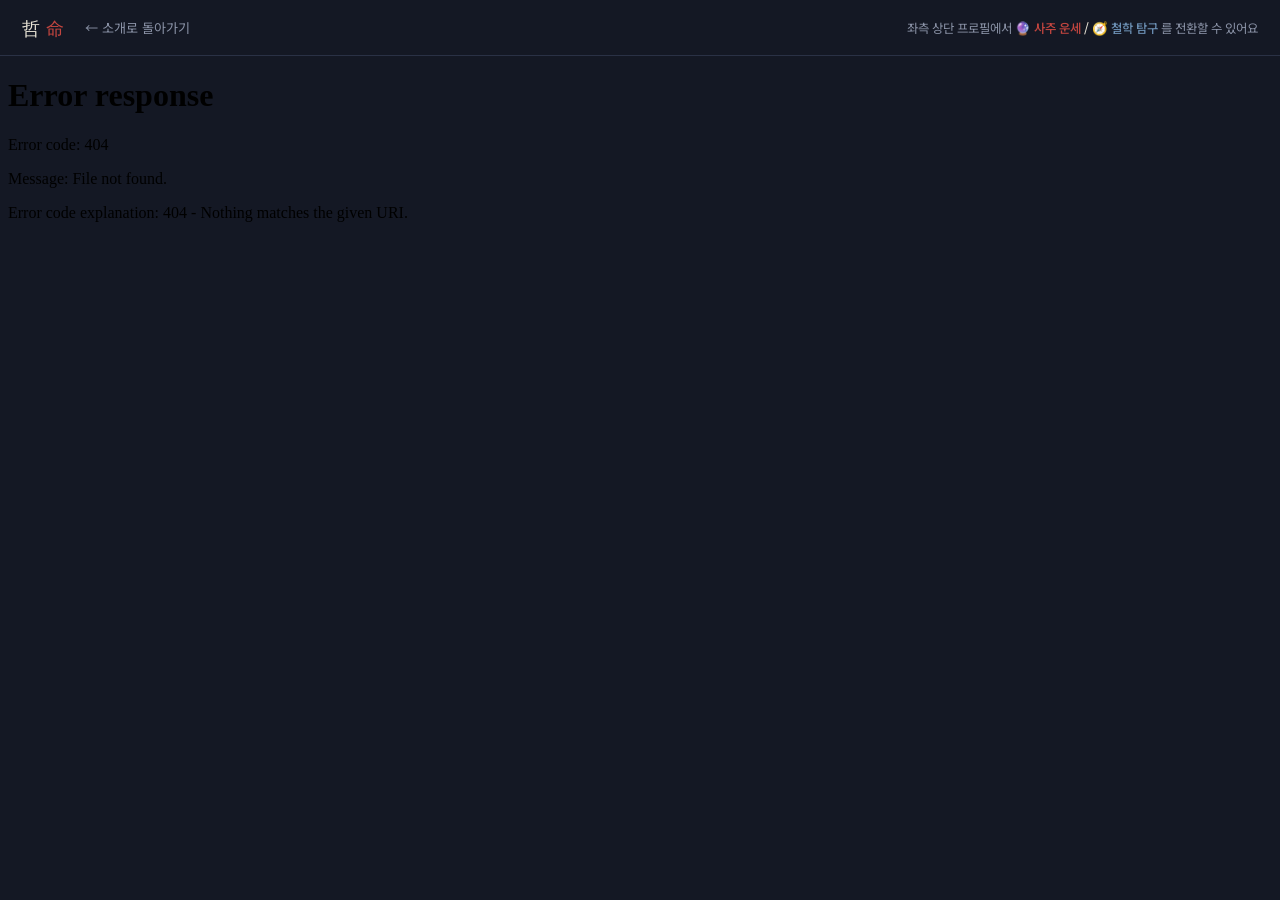
==== web/app.html @ 420e6d3f "채팅 UI를 랜딩(哲命) 디자인으로 통일 + 웹페이지 셸 임베드(/app) - public/theme.json: Chainlit CSS 변수(청묵 배경·인주 primary·한지 텍" ====
<!DOCTYPE html>
<html lang="ko">
<head>
<meta charset="utf-8">
<meta name="viewport" content="width=device-width, initial-scale=1">
<title>哲命 — 탐구</title>
<meta name="description" content="哲命 채팅 — 사주 운세와 철학 탐구를 한 화면에서.">
<link rel="icon" href="data:image/svg+xml,<svg xmlns='http://www.w3.org/2000/svg' viewBox='0 0 100 100'><rect width='100' height='100' rx='14' fill='%23c2453f'/><text x='50' y='68' font-size='52' text-anchor='middle' fill='%23e9e4d6' font-family='serif'>命</text></svg>">
<link rel="preconnect" href="https://fonts.googleapis.com">
<link rel="preconnect" href="https://fonts.gstatic.com" crossorigin>
<link href="https://fonts.googleapis.com/css2?family=Gowun+Batang:wght@400;700&family=IBM+Plex+Mono:wght@400;500&family=Noto+Sans+KR:wght@400;500;700&display=swap" rel="stylesheet">
<style>
  :root{
    --ink:#141824; --ink-deep:#0e111a; --paper:#e9e4d6;
    --vermilion:#c2453f; --aegean:#6b8fb3; --mist:#8b93a7; --line:#2a3145;
    --disp:"Gowun Batang",serif; --body:"Noto Sans KR",sans-serif; --mono:"IBM Plex Mono",monospace;
    --nav-h:56px;
  }
  *{margin:0;padding:0;box-sizing:border-box}
  html,body{height:100%}
  body{background:var(--ink);color:var(--paper);font-family:var(--body);overflow:hidden}
  a{color:inherit;text-decoration:none}

  nav{height:var(--nav-h);display:flex;align-items:center;justify-content:space-between;
      padding:0 22px;border-bottom:1px solid var(--line);background:var(--ink)}
  .brand{font-family:var(--disp);font-size:1.15rem;letter-spacing:.35em;display:flex;align-items:center;gap:14px}
  .brand em{font-style:normal;color:var(--vermilion)}
  .back{font-size:.82rem;color:var(--mist);letter-spacing:0;font-family:var(--body)}
  .back:hover{color:var(--paper)}
  .hint{font-size:.78rem;color:var(--mist)}
  .hint b{color:var(--paper);font-weight:500}
  .hint .v{color:var(--vermilion)} .hint .a{color:var(--aegean)}
  @media(max-width:680px){.hint{display:none}}

  main{height:calc(100% - var(--nav-h));position:relative}
  iframe{width:100%;height:100%;border:0;display:block;opacity:0;transition:opacity .4s ease}
  iframe.ready{opacity:1}

  /* 로딩 — iframe 이 뜨기 전 도장이 잠깐 숨 쉰다 */
  .loading{position:absolute;inset:0;display:flex;flex-direction:column;gap:18px;
           align-items:center;justify-content:center;color:var(--mist);font-size:.85rem;
           background:var(--ink);transition:opacity .4s ease;pointer-events:none}
  .loading.done{opacity:0}
  .loading .seal{width:64px;height:64px;border:3px solid var(--vermilion);border-radius:6px;
                 color:var(--vermilion);font-family:var(--disp);font-weight:700;font-size:1.35rem;
                 display:flex;align-items:center;justify-content:center;
                 writing-mode:vertical-rl;text-orientation:upright;transform:rotate(6deg);
                 animation:breathe 1.6s ease-in-out infinite}
  @keyframes breathe{0%,100%{opacity:.5}50%{opacity:1}}
  @media(prefers-reduced-motion:reduce){.loading .seal{animation:none;opacity:.9}}
</style>
</head>
<body>

<nav>
  <span class="brand"><a href="/">哲<em>命</em></a><a class="back" href="/">← 소개로 돌아가기</a></span>
  <span class="hint">좌측 상단 프로필에서 <b><span class="v">🔮 사주 운세</span> / <span class="a">🧭 철학 탐구</span></b> 를 전환할 수 있어요</span>
</nav>

<main>
  <div class="loading" id="loading" aria-hidden="true">
    <div class="seal">知命</div>
    <span>두 렌즈를 닦는 중…</span>
  </div>
  <iframe id="chat" src="/chat" title="哲命 채팅 — 사주 운세 · 철학 탐구"
          allow="clipboard-write"></iframe>
</main>

<script>
  const frame = document.getElementById("chat");
  const loading = document.getElementById("loading");
  frame.addEventListener("load", () => {
    // Chainlit 앱 부트스트랩 여유를 약간 두고 전환
    setTimeout(() => { frame.classList.add("ready"); loading.classList.add("done"); }, 350);
  });
</script>
</body>
</html>
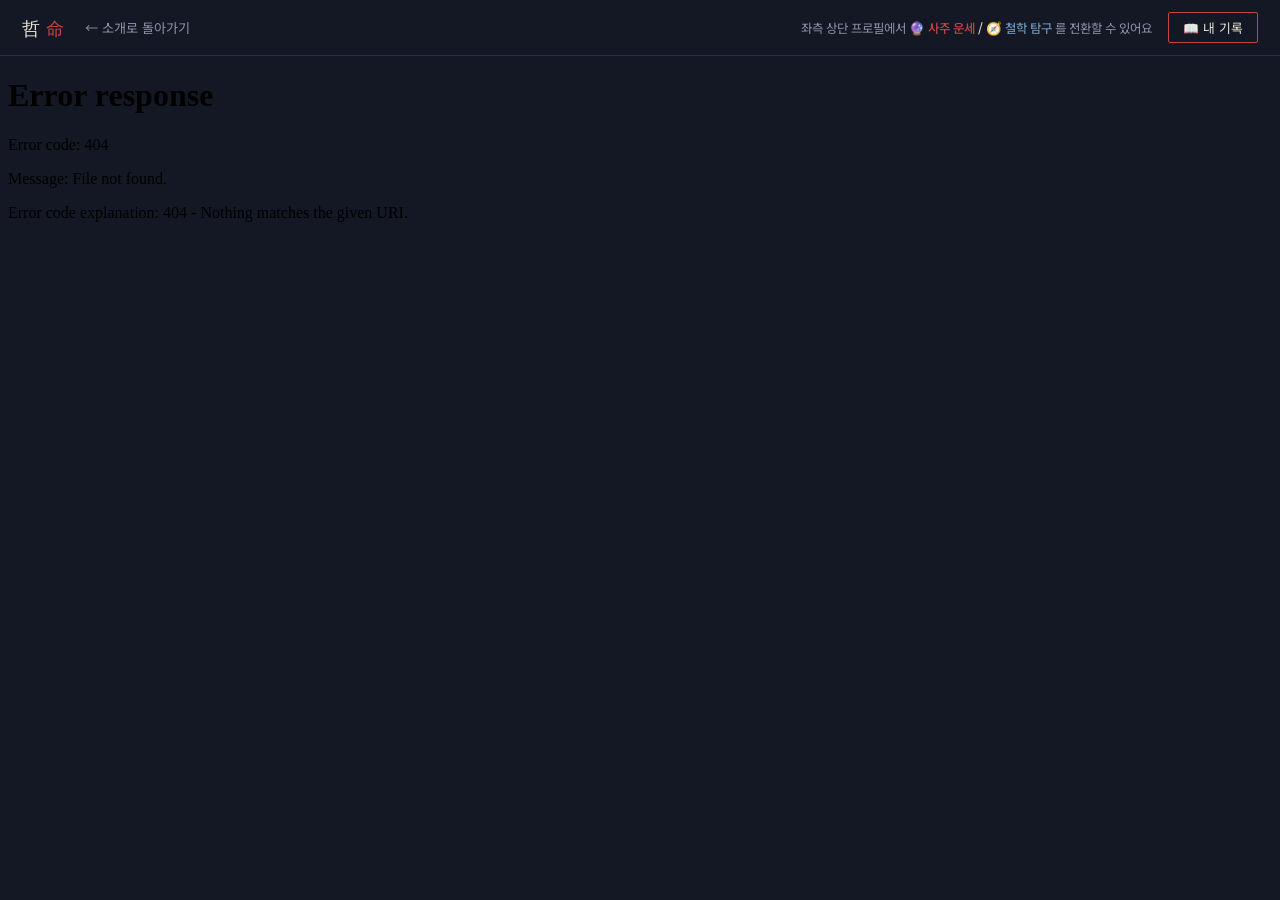
==== commit 101c65a6: "피드백 반영: /me 진입 버튼 + 답변 형식 통일(존댓말·굵게 정규화) + 표 정리 ① /me 로 가는 길이 없던 문제: - /app 셸 nav '📖 내 기록' 버튼 + 랜딩 n" ====
--- a/web/app.html
+++ b/web/app.html
@@ -30,6 +30,10 @@
   .hint{font-size:.78rem;color:var(--mist)}
   .hint b{color:var(--paper);font-weight:500}
   .hint .v{color:var(--vermilion)} .hint .a{color:var(--aegean)}
+  .right{display:flex;align-items:center;gap:16px}
+  .me-btn{border:1px solid var(--vermilion);border-radius:2px;padding:5px 14px;
+          font-size:.8rem;color:var(--paper);white-space:nowrap;transition:background .2s}
+  .me-btn:hover{background:var(--vermilion)}
   @media(max-width:680px){.hint{display:none}}
 
   main{height:calc(100% - var(--nav-h));position:relative}
@@ -54,7 +58,10 @@
 
 <nav>
   <span class="brand"><a href="/">哲<em>命</em></a><a class="back" href="/">← 소개로 돌아가기</a></span>
-  <span class="hint">좌측 상단 프로필에서 <b><span class="v">🔮 사주 운세</span> / <span class="a">🧭 철학 탐구</span></b> 를 전환할 수 있어요</span>
+  <span class="right">
+    <span class="hint">좌측 상단 프로필에서 <b><span class="v">🔮 사주 운세</span> / <span class="a">🧭 철학 탐구</span></b> 를 전환할 수 있어요</span>
+    <a class="me-btn" href="/me" title="저장된 사주·철학·통합 리포트 다시 보기 (채팅과 같은 계정)">📖 내 기록</a>
+  </span>
 </nav>
 
 <main>
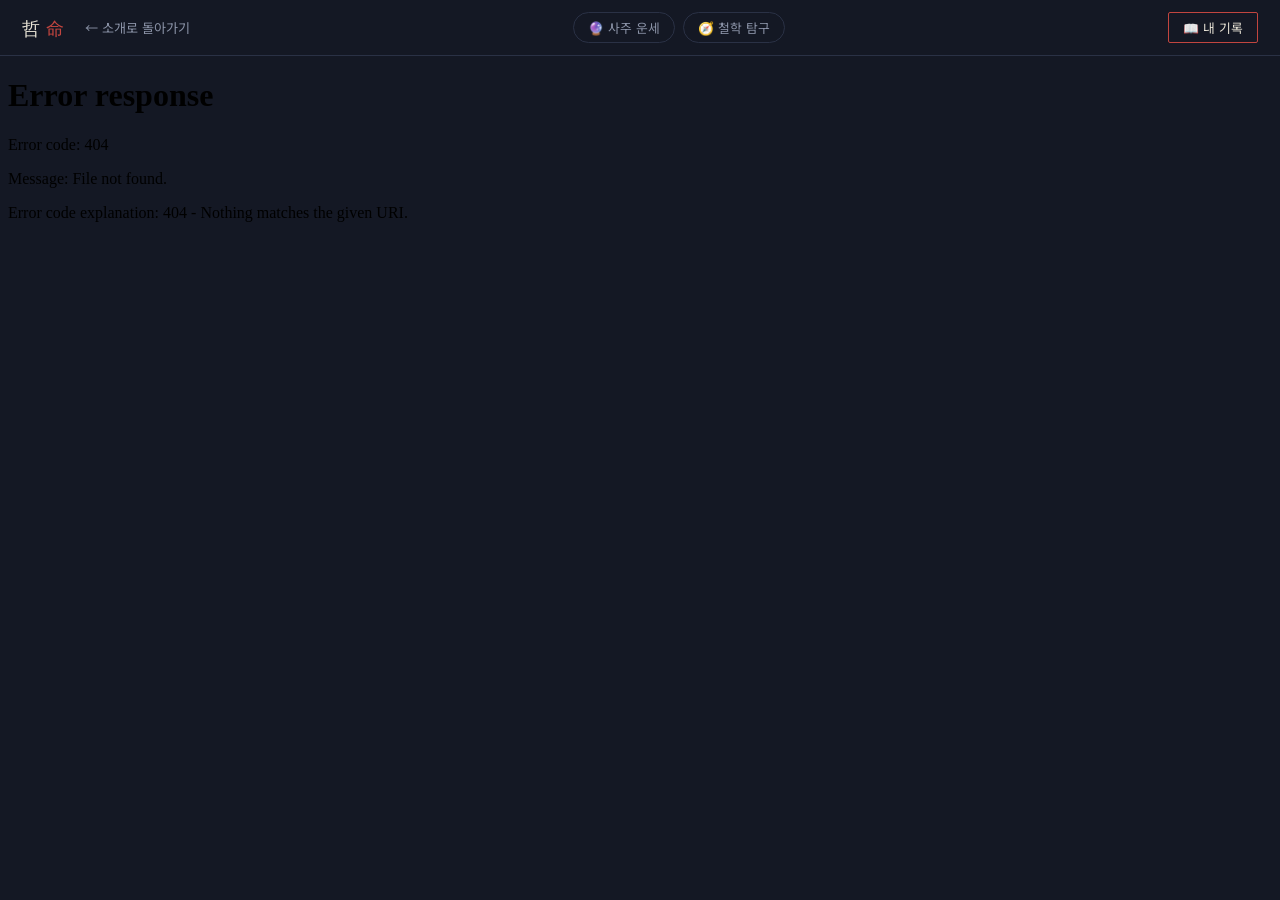
==== commit c97da628: "UX: 랜딩→채팅 서비스 직행 + 셸 서비스 탭 + 로그인 화면 안내 랜딩에서 채팅까지의 마찰 제거: - 랜딩: 히어로의 두 렌즈(명식/지식그래프)가 클릭 가능한 카드로 — hov" ====
--- a/web/app.html
+++ b/web/app.html
@@ -27,14 +27,20 @@
   .brand em{font-style:normal;color:var(--vermilion)}
   .back{font-size:.82rem;color:var(--mist);letter-spacing:0;font-family:var(--body)}
   .back:hover{color:var(--paper)}
-  .hint{font-size:.78rem;color:var(--mist)}
-  .hint b{color:var(--paper);font-weight:500}
-  .hint .v{color:var(--vermilion)} .hint .a{color:var(--aegean)}
-  .right{display:flex;align-items:center;gap:16px}
+  .svc-tabs{display:flex;gap:8px}
+  .svc-tab{border:1px solid var(--line);border-radius:999px;padding:5px 14px;
+           font-size:.8rem;color:var(--mist);white-space:nowrap;transition:color .2s,border-color .2s}
+  .svc-tab:hover{color:var(--paper)}
+  .svc-tab.saju:hover{border-color:var(--vermilion)}
+  .svc-tab.philo:hover{border-color:var(--aegean)}
+  .svc-tab.active{color:var(--paper)}
+  .svc-tab.saju.active{border-color:var(--vermilion)}
+  .svc-tab.philo.active{border-color:var(--aegean)}
+  .right{display:flex;align-items:center;gap:12px}
   .me-btn{border:1px solid var(--vermilion);border-radius:2px;padding:5px 14px;
           font-size:.8rem;color:var(--paper);white-space:nowrap;transition:background .2s}
   .me-btn:hover{background:var(--vermilion)}
-  @media(max-width:680px){.hint{display:none}}
+  @media(max-width:680px){.brand .back{display:none}}
 
   main{height:calc(100% - var(--nav-h));position:relative}
   iframe{width:100%;height:100%;border:0;display:block;opacity:0;transition:opacity .4s ease}
@@ -58,8 +64,11 @@
 
 <nav>
   <span class="brand"><a href="/">哲<em>命</em></a><a class="back" href="/">← 소개로 돌아가기</a></span>
+  <span class="svc-tabs" role="tablist" aria-label="서비스 전환 (새 대화로 시작)">
+    <a class="svc-tab saju" id="tab-saju" href="/app?service=saju" title="사주 운세로 새 대화">🔮 사주 운세</a>
+    <a class="svc-tab philo" id="tab-philo" href="/app?service=philo" title="철학 탐구로 새 대화">🧭 철학 탐구</a>
+  </span>
   <span class="right">
-    <span class="hint">좌측 상단 프로필에서 <b><span class="v">🔮 사주 운세</span> / <span class="a">🧭 철학 탐구</span></b> 를 전환할 수 있어요</span>
     <a class="me-btn" href="/me" title="저장된 사주·철학·통합 리포트 다시 보기 (채팅과 같은 계정)">📖 내 기록</a>
   </span>
 </nav>
@@ -80,6 +89,67 @@
     // Chainlit 앱 부트스트랩 여유를 약간 두고 전환
     setTimeout(() => { frame.classList.add("ready"); loading.classList.add("done"); }, 350);
   });
+
+  // ── ?service=saju|philo — 랜딩에서 고른 서비스로 프로필 자동 전환 ──────────
+  // Chainlit 은 URL 프로필 지정을 지원하지 않아, same-origin iframe 에서
+  // 프로필 콤보박스(Radix)를 키보드 시퀀스로 조작한다. 로그인 화면이 먼저면
+  // 콤보박스 등장(=로그인 완료)까지 기다린다.
+  const SERVICE = new URLSearchParams(location.search).get("service");
+  const TARGET = { saju: "사주 운세", philo: "철학 탐구" }[SERVICE] || null;
+  if (TARGET) document.getElementById("tab-" + SERVICE)?.classList.add("active");
+
+  const sleep = (ms) => new Promise(r => setTimeout(r, ms));
+  async function waitFor(fn, timeout = 90000, interval = 300) {
+    const t0 = Date.now();
+    for (;;) {
+      let v = null;
+      try { v = fn(); } catch (e) { /* iframe 문서 교체 중 */ }
+      if (v) return v;
+      if (Date.now() - t0 > timeout) return null;
+      await sleep(interval);
+    }
+  }
+
+  async function switchProfile(target) {
+    const d = () => frame.contentDocument;
+    const w = () => frame.contentWindow;
+    const key = (el, k) => el.dispatchEvent(new (w()).KeyboardEvent("keydown", { key: k, code: k, bubbles: true }));
+    const current = () => d()?.querySelector('[role="combobox"]');
+    // Chainlit 이 콤보박스에 리스너를 붙이기 전의 키 입력은 무시된다 —
+    // 등장 직후 잠시 기다리고, 성공 확인까지 최대 3회 재시도한다.
+    const cb0 = await waitFor(current);
+    if (!cb0) return;                             // 로그인 미완 등 — 조용히 포기
+    await sleep(1000);
+    for (let attempt = 0; attempt < 3; attempt++) {
+      const cb = current();
+      if (!cb) return;
+      if (cb.textContent.includes(target)) break;
+      cb.focus(); key(cb, "Enter");
+      const opts = await waitFor(() => { const o = [...d().querySelectorAll('[role="option"]')]; return o.length ? o : null; }, 3000, 150);
+      if (opts) {
+        const idx = opts.findIndex(o => o.textContent.includes(target));
+        if (idx < 0) { key(d().activeElement, "Escape"); return; }
+        let cur = opts.findIndex(o => o.getAttribute("aria-selected") === "true" || o.dataset.state === "checked");
+        if (cur < 0) cur = 0;
+        const dir = idx >= cur ? "ArrowDown" : "ArrowUp";
+        for (let i = 0; i < Math.abs(idx - cur); i++) { key(d().activeElement, dir); await sleep(140); }
+        key(d().activeElement, "Enter");
+        // 진행 중 대화가 있으면 '새 채팅' 확인 다이얼로그 — 직행 의도가 명확하므로 진행
+        const confirm = await waitFor(
+          () => [...d().querySelectorAll('[role="dialog"] button, [role="alertdialog"] button')]
+            .find(b => b.textContent.trim() === "확인"), 2000, 150);
+        if (confirm) confirm.click();
+      }
+      await sleep(900);
+      if (current()?.textContent.includes(target)) break;
+    }
+    markActive();
+  }
+  function markActive() {
+    document.querySelectorAll(".svc-tab").forEach(t => t.classList.remove("active"));
+    if (SERVICE) document.getElementById("tab-" + SERVICE)?.classList.add("active");
+  }
+  if (TARGET) frame.addEventListener("load", () => { switchProfile(TARGET); }, { once: true });
 </script>
 </body>
 </html>
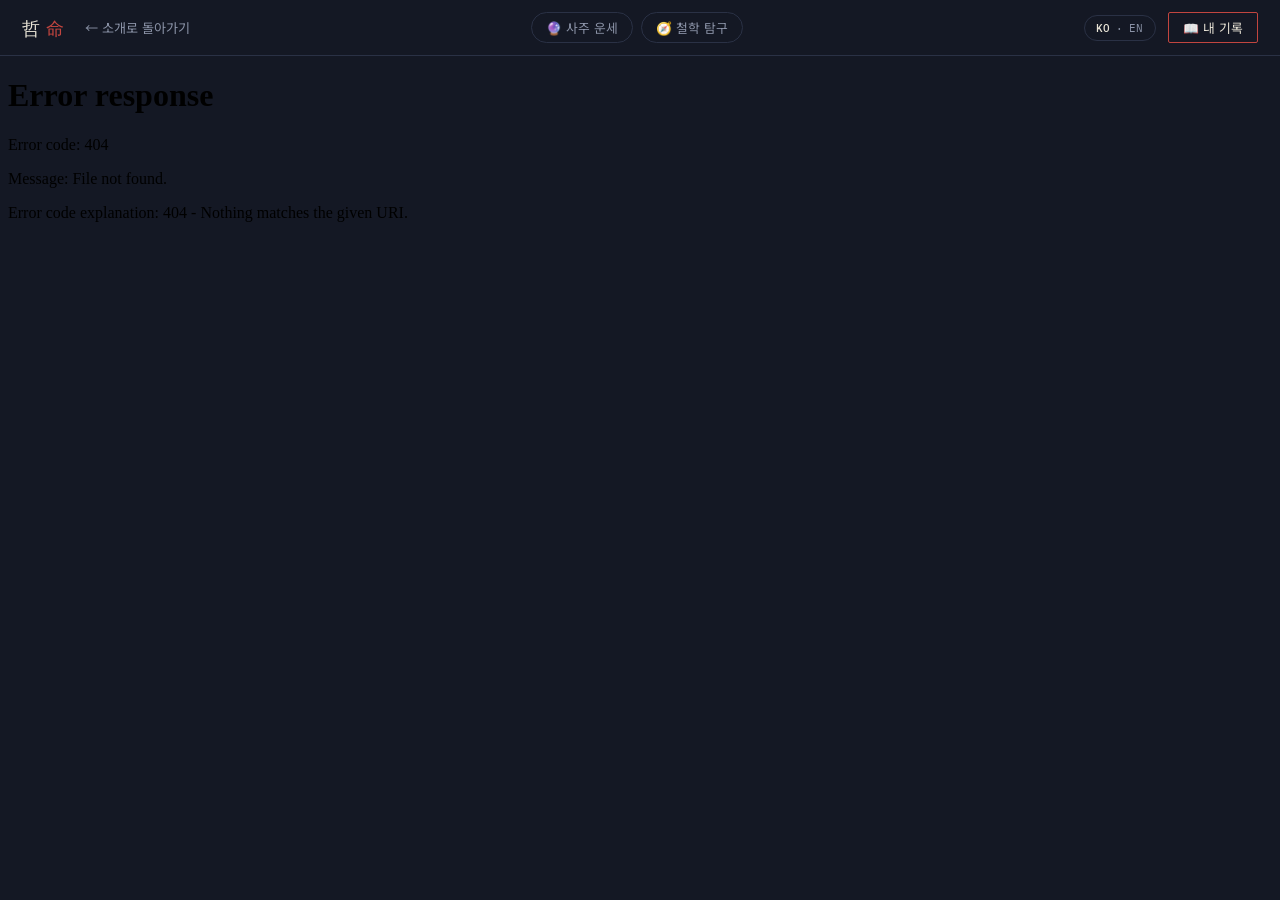
==== commit 64a89088: "KO/EN 전면 이중 언어 + Portainer GitOps 배포 준비 - engine/i18n.py: contextvar 언어 + t()/term()/ganji_en() 표시 경" ====
--- a/web/app.html
+++ b/web/app.html
@@ -40,6 +40,11 @@
   .me-btn{border:1px solid var(--vermilion);border-radius:2px;padding:5px 14px;
           font-size:.8rem;color:var(--paper);white-space:nowrap;transition:background .2s}
   .me-btn:hover{background:var(--vermilion)}
+  .lang-btn{border:1px solid var(--line);border-radius:999px;background:none;cursor:pointer;
+            font-family:var(--mono);font-size:.7rem;letter-spacing:.06em;padding:5px 11px;
+            color:var(--mist);display:inline-flex;gap:5px;align-items:center;transition:border-color .2s}
+  .lang-btn:hover{border-color:var(--mist)}
+  .lang-btn .on{color:var(--paper);font-weight:500}
   @media(max-width:680px){.brand .back{display:none}}
 
   main{height:calc(100% - var(--nav-h));position:relative}
@@ -63,20 +68,23 @@
 <body>
 
 <nav>
-  <span class="brand"><a href="/">哲<em>命</em></a><a class="back" href="/">← 소개로 돌아가기</a></span>
+  <span class="brand"><a href="/">哲<em>命</em></a><a class="back" href="/" data-i18n="back">← 소개로 돌아가기</a></span>
   <span class="svc-tabs" role="tablist" aria-label="서비스 전환 (새 대화로 시작)">
-    <a class="svc-tab saju" id="tab-saju" href="/app?service=saju" title="사주 운세로 새 대화">🔮 사주 운세</a>
-    <a class="svc-tab philo" id="tab-philo" href="/app?service=philo" title="철학 탐구로 새 대화">🧭 철학 탐구</a>
+    <a class="svc-tab saju" id="tab-saju" href="/app?service=saju" title="사주 운세로 새 대화" data-i18n="tabSaju" data-i18n-title="tabSajuTitle">🔮 사주 운세</a>
+    <a class="svc-tab philo" id="tab-philo" href="/app?service=philo" title="철학 탐구로 새 대화" data-i18n="tabPhilo" data-i18n-title="tabPhiloTitle">🧭 철학 탐구</a>
   </span>
   <span class="right">
-    <a class="me-btn" href="/me" title="저장된 사주·철학·통합 리포트 다시 보기 (채팅과 같은 계정)">📖 내 기록</a>
+    <button class="lang-btn" id="langBtn" type="button" aria-label="언어 전환 · Switch language">
+      <span id="langKo" class="on">KO</span><span aria-hidden="true">·</span><span id="langEn">EN</span>
+    </button>
+    <a class="me-btn" href="/me" title="저장된 사주·철학·통합 리포트 다시 보기 (채팅과 같은 계정)" data-i18n="me" data-i18n-title="meTitle">📖 내 기록</a>
   </span>
 </nav>
 
 <main>
   <div class="loading" id="loading" aria-hidden="true">
     <div class="seal">知命</div>
-    <span>두 렌즈를 닦는 중…</span>
+    <span data-i18n="loading">두 렌즈를 닦는 중…</span>
   </div>
   <iframe id="chat" src="/chat" title="哲命 채팅 — 사주 운세 · 철학 탐구"
           allow="clipboard-write"></iframe>
@@ -95,7 +103,7 @@
   // 프로필 콤보박스(Radix)를 키보드 시퀀스로 조작한다. 로그인 화면이 먼저면
   // 콤보박스 등장(=로그인 완료)까지 기다린다.
   const SERVICE = new URLSearchParams(location.search).get("service");
-  const TARGET = { saju: "사주 운세", philo: "철학 탐구" }[SERVICE] || null;
+  const TARGET = { saju: "사주", philo: "철학" }[SERVICE] || null;  // 부분일치 — "🔮 사주 · Saju"
   if (TARGET) document.getElementById("tab-" + SERVICE)?.classList.add("active");
 
   const sleep = (ms) => new Promise(r => setTimeout(r, ms));
@@ -137,7 +145,7 @@
         // 진행 중 대화가 있으면 '새 채팅' 확인 다이얼로그 — 직행 의도가 명확하므로 진행
         const confirm = await waitFor(
           () => [...d().querySelectorAll('[role="dialog"] button, [role="alertdialog"] button')]
-            .find(b => b.textContent.trim() === "확인"), 2000, 150);
+            .find(b => ["확인", "Confirm"].includes(b.textContent.trim())), 2000, 150);
         if (confirm) confirm.click();
       }
       await sleep(900);
@@ -149,7 +157,59 @@
     document.querySelectorAll(".svc-tab").forEach(t => t.classList.remove("active"));
     if (SERVICE) document.getElementById("tab-" + SERVICE)?.classList.add("active");
   }
-  if (TARGET) frame.addEventListener("load", () => { switchProfile(TARGET); }, { once: true });
+
+  // ── 저장된 언어(EN)를 채팅에 자동 적용 — 웰컴의 '🌐 English' 액션 버튼을 대신 눌러준다.
+  //    (KO 는 채팅 기본값이라 클릭 불필요. 프로필 자동 전환 뒤에 실행해야 새 웰컴에 적용된다.)
+  async function applyChatLang() {
+    let want = null;
+    try { want = localStorage.getItem("cm.lang"); } catch (e) {}
+    if (want !== "en") return;
+    const btn = await waitFor(() => {
+      const d = frame.contentDocument;
+      if (!d) return null;
+      return [...d.querySelectorAll("button")].find(b => b.textContent.includes("🌐 English"));
+    }, 45000, 400);
+    if (btn) btn.click();
+  }
+  frame.addEventListener("load", async () => {
+    if (TARGET) await switchProfile(TARGET);
+    applyChatLang();
+  }, { once: true });
+
+  // ── KO/EN 토글 — 랜딩과 같은 localStorage("cm.lang") 공유. 셸 UI 만 즉시 전환되고,
+  //    iframe 내부 채팅(Chainlit)의 언어는 채팅 쪽 작업(단계 2)에서 잇는다.
+  const EN = {
+    back: "← Back to intro",
+    tabSaju: "🔮 Saju Fortune", tabSajuTitle: "New conversation in Saju Fortune",
+    tabPhilo: "🧭 Philosophy", tabPhiloTitle: "New conversation in Philosophical Inquiry",
+    me: "📖 My records", meTitle: "Revisit saved Saju, philosophy, and combined reports (same account as chat)",
+    loading: "Polishing the two lenses…",
+    docTitle: "哲命 — Explore",
+  };
+  const KO_TEXT = {}, KO_TITLE = {}, KO_DOC = document.title;
+  function applyLang(lang) {
+    document.documentElement.lang = lang === "en" ? "en" : "ko";
+    document.querySelectorAll("[data-i18n]").forEach(el => {
+      const k = el.dataset.i18n;
+      if (!(k in KO_TEXT)) KO_TEXT[k] = el.textContent;
+      el.textContent = lang === "en" && EN[k] ? EN[k] : KO_TEXT[k];
+    });
+    document.querySelectorAll("[data-i18n-title]").forEach(el => {
+      const k = el.dataset.i18nTitle;
+      if (!(k in KO_TITLE)) KO_TITLE[k] = el.title;
+      el.title = lang === "en" && EN[k] ? EN[k] : KO_TITLE[k];
+    });
+    document.title = lang === "en" ? EN.docTitle : KO_DOC;
+    document.getElementById("langKo").classList.toggle("on", lang !== "en");
+    document.getElementById("langEn").classList.toggle("on", lang === "en");
+    try { localStorage.setItem("cm.lang", lang); } catch (e) {}
+  }
+  const qsLang = new URLSearchParams(location.search).get("lang");
+  let savedLang = null;
+  try { savedLang = localStorage.getItem("cm.lang"); } catch (e) {}
+  applyLang(qsLang === "en" ? "en" : qsLang === "ko" ? "ko" : (savedLang || "ko"));
+  document.getElementById("langBtn").addEventListener("click", () =>
+    applyLang(document.documentElement.lang === "en" ? "ko" : "en"));
 </script>
 </body>
 </html>
